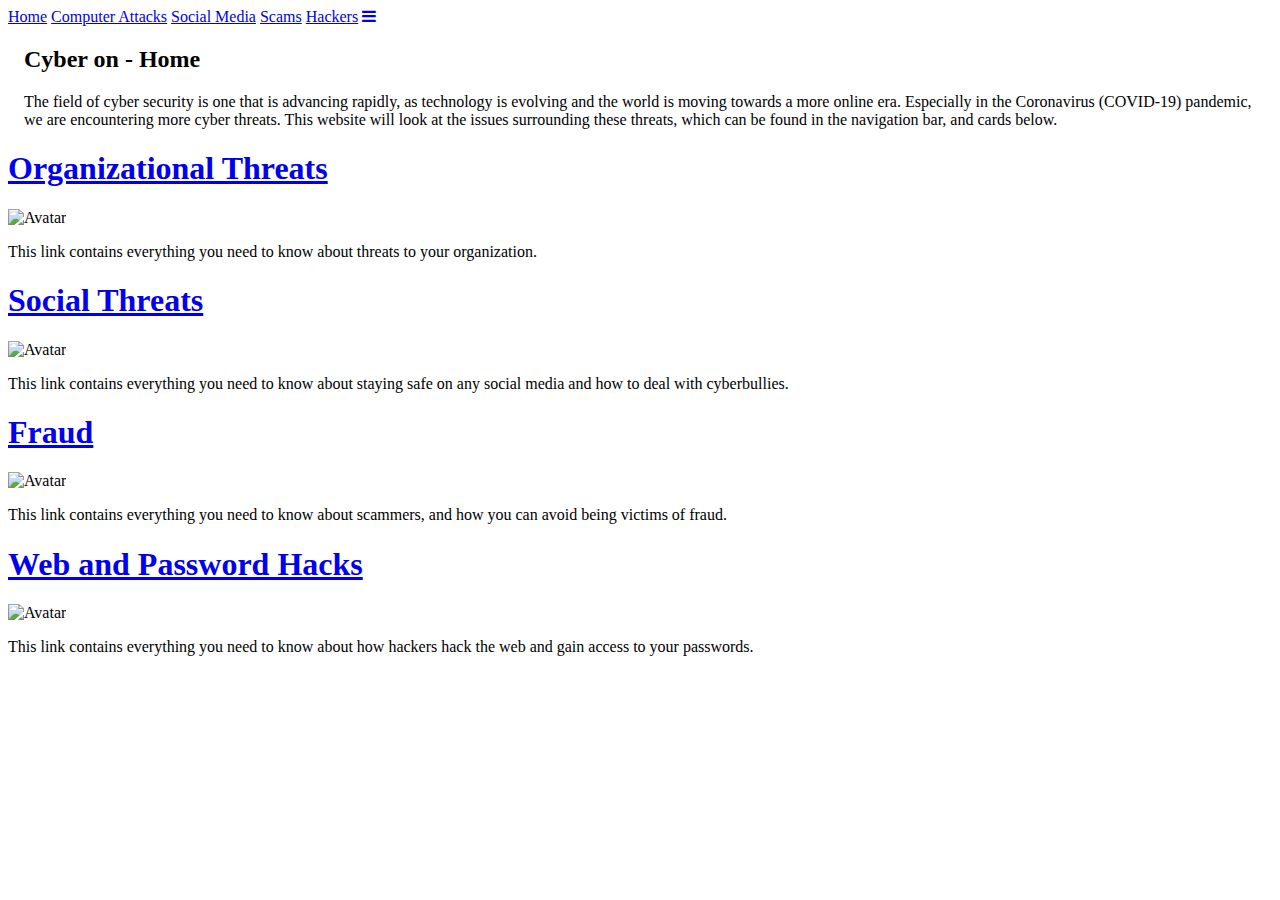
==== index.html @ 44ff3830 "add HTML" ====
<!DOCTYPE html>
<html>
<head>
<meta name="viewport" content="width=device-width, initial-scale=1">
<link rel="stylesheet" href="https://cdnjs.cloudflare.com/ajax/libs/font-awesome/4.7.0/css/font-awesome.min.css">
<link rel="stylesheet" href="styles/design.css">
</head>
<body class="home">

<div class="topnav" id="navTop">
  <a href="index.html" class="active">Home</a>
  <a href="malware.html">Computer Attacks</a>
  <a href="cyberbullies.html">Social Media</a>
  <a href="scam.html">Scams</a>
  <a href="hack.html">Hackers</a>
  
  <a href="javascript:void(0);" class="icon" onclick="myFunction()">
    <i class="fa fa-bars"></i>
  </a>
</div>

<div style="padding-left:16px">
  <h2 class="head">Cyber on - Home</h2>
  <p class="caption">The field of cyber security is one that is advancing rapidly, as technology is evolving and the world is moving towards a more online era. Especially in the Coronavirus (COVID-19) pandemic, we are encountering more cyber threats. This website will look at the issues surrounding these threats, which can be found in the navigation bar, and cards below.</p>
</div>

<!-- Create cards-->
<div class="row">
  <div class="column">
    <div class="card">
      <h1><a href="malware.html">Organizational Threats</a></h1>
      <img src="styles/images/org-home.png" alt="Avatar" style="width:100%; height: 230px;">
      <p>This link contains everything you need to know about threats to your organization.</p>
    </div>
  </div>

  <div class="column">
    <div class="card">
      <h1><a href="cyberbullies.html">Social Threats</a></h1>
      <img src="styles/images/social-home.jpg" alt="Avatar" style="width:100%; height: 230px;">
      <p>This link contains everything you need to know about staying safe on any social media and how to deal with cyberbullies.</p>
    </div>
  </div>

  <div class="column">
    <div class="card">
      <h1><a href="scam.html">Fraud</a></h1>
      <img src="styles/images/scam-home.webp" alt="Avatar" style="width: 100%; height: 230px;">
      <p>This link contains everything you need to know about scammers, and how you can avoid being victims of fraud.</p>
    </div>
  </div>

  <div class="column">
    <div class="card">
      <h1><a href="hack.html">Web and Password Hacks</a></h1>
      <img src="styles/images/password-home.png" alt="Avatar" style="width:100%; height: 230px;">
      <p>This link contains everything you need to know about how hackers hack the web and gain access to your passwords.</p>
    </div>
  </div>

  
  
</div>


<script src="scripts/nav.js"></script>

</body>
</html>
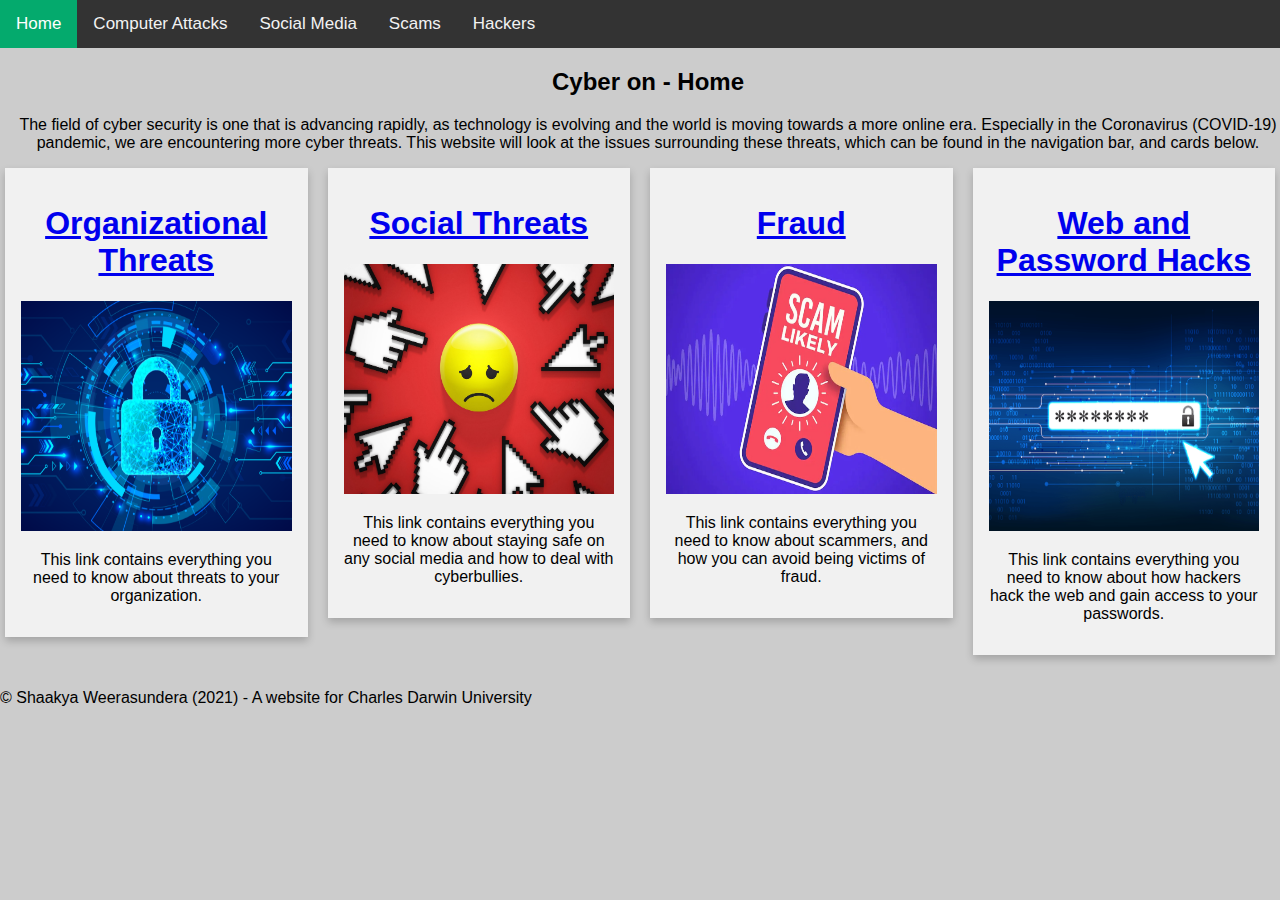
==== commit b65bc07f: "footer" ====
--- a/index.html
+++ b/index.html
@@ -61,6 +61,12 @@
   
   
 </div>
+  <br>
+<section>
+  <footer>
+    <p>&copy; Shaakya Weerasundera (2021) - A website for Charles Darwin University</p>
+  </footer>
+</section>
 
 
 <script src="scripts/nav.js"></script>
--- a/styles/design.css
+++ b/styles/design.css
@@ -0,0 +1,129 @@
+body {
+    margin: 0;
+    font-family: Arial, Helvetica, sans-serif;
+    /*
+    background-size: cover;
+    background-repeat: no-repeat;
+    background-attachment: fixed;
+    */
+
+  }
+
+.home {
+  /* home background image */
+  background-color:rgba(0, 0, 0, 0.2);
+}
+.attack {
+  /* attack background image */
+  background-color:rgba(0, 0, 0, 0.2);
+}
+
+.bully {
+  /* bully background image */
+  background-color:rgba(0, 0, 0, 0.2);
+}
+
+.scam {
+  background-color:rgba(0, 0, 0, 0.2);
+}
+
+.hack {
+  background-color:rgba(0, 0, 0, 0.2);
+}
+
+.head, .caption {
+  text-align: center;
+}
+  
+  .topnav {
+    overflow: hidden;
+    background-color: #333;
+  }
+  
+  .topnav a {
+    float: left;
+    display: block;
+    color: #f2f2f2;
+    text-align: center;
+    padding: 14px 16px;
+    text-decoration: none;
+    font-size: 17px;
+  }
+  
+  .topnav a:hover {
+    background-color: #ddd;
+    color: black;
+  }
+  
+  .topnav a.active {
+    background-color: #04AA6D;
+    color: white;
+  }
+  
+  .topnav .icon {
+    display: none;
+  }
+  
+  @media screen and (max-width: 600px) {
+    .topnav a:not(:first-child) {display: none;}
+    .topnav a.icon {
+      float: right;
+      display: block;
+    }
+  }
+  
+  @media screen and (max-width: 600px) {
+    .topnav.responsive {position: relative;}
+    .topnav.responsive .icon {
+      position: absolute;
+      right: 0;
+      top: 0;
+    }
+    .topnav.responsive a {
+      float: none;
+      display: block;
+      text-align: left;
+    }
+  }
+
+  * {
+    box-sizing: border-box;
+  }
+  
+  body {
+    font-family: Arial, Helvetica, sans-serif;
+  }
+  
+  /* Float four columns side by side */
+  .column {
+    float: left;
+    width: 25%;
+    padding: 0 10px;
+  }
+  
+  /* Remove extra left and right margins, due to padding */
+  .row {margin: 0 -5px;}
+  
+  /* Clear floats after the columns */
+  .row:after {
+    content: "";
+    display: table;
+    clear: both;
+  }
+  
+  /* Responsive columns */
+  @media screen and (max-width: 600px) {
+    .column {
+      width: 100%;
+      display: block;
+      margin-bottom: 20px;
+    }
+  }
+  
+  /* Style the counter cards */
+  .card {
+    box-shadow: 0 4px 8px 0 rgba(0, 0, 0, 0.2);
+    padding: 16px;
+    text-align: center;
+    background-color: #f1f1f1;
+  }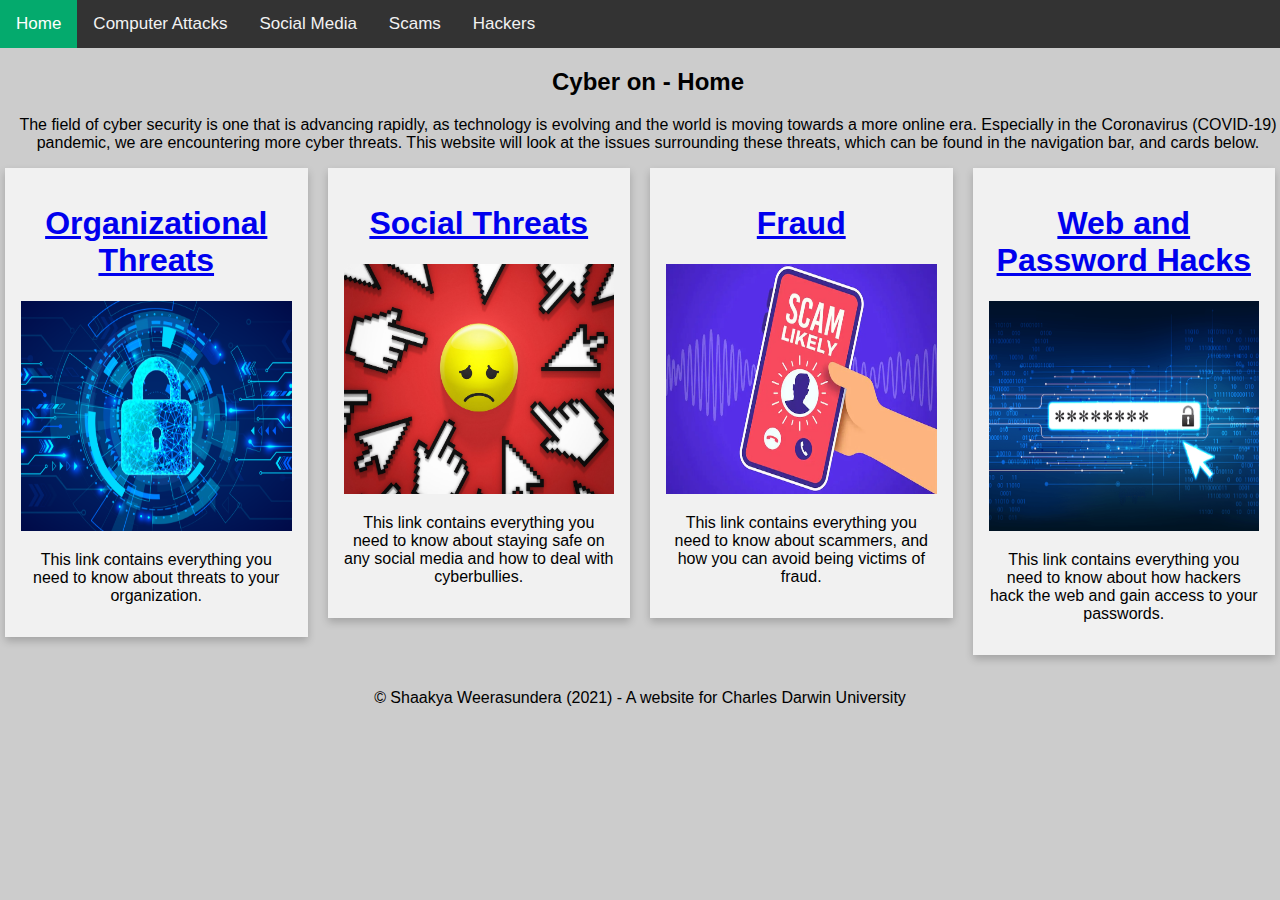
==== commit 47af4cef: "Update index.html" ====
--- a/index.html
+++ b/index.html
@@ -2,6 +2,7 @@
 <html>
 <head>
 <meta name="viewport" content="width=device-width, initial-scale=1">
+<title>Cyber On - Home</title>
 <link rel="stylesheet" href="https://cdnjs.cloudflare.com/ajax/libs/font-awesome/4.7.0/css/font-awesome.min.css">
 <link rel="stylesheet" href="styles/design.css">
 </head>
--- a/styles/design.css
+++ b/styles/design.css
@@ -29,6 +29,11 @@
 
 .hack {
   background-color:rgba(0, 0, 0, 0.2);
+}
+
+footer {
+    text-align: center;
+    justify-content: center;
 }
 
 .head, .caption {
@@ -126,4 +131,4 @@
     padding: 16px;
     text-align: center;
     background-color: #f1f1f1;
-  }+  }
